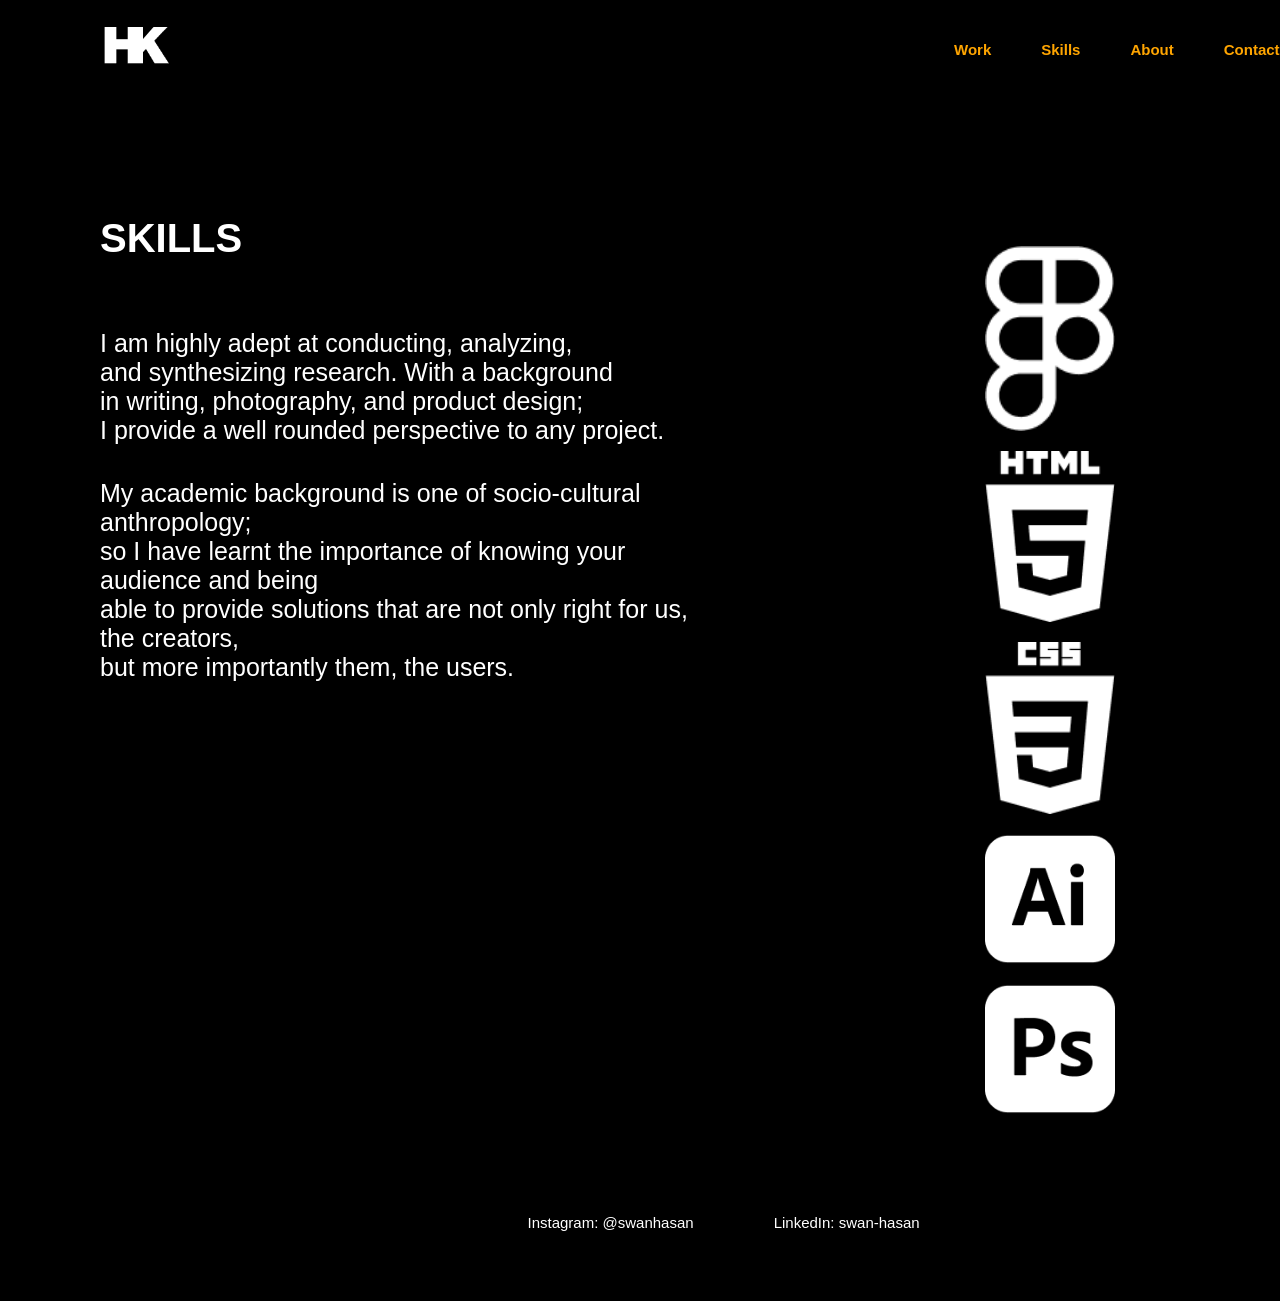
==== index.html @ c425a8ba "HW 19" ====
<!DOCTYPE html>
<html lang="en">
    
    <head>
        <meta charset="UTF-8" />
        <meta http-equiv="X-UA-Compatible" content="IE=edge" />
        <meta name="viewport" content="width=device-width, initial-scale=1.0" />
        <link rel="stylesheet" href="./CSS/index.css" />
        <title>Hasan Khan</title>
    </head>
    <body>
        <div class="container">
            <header class="nav">
               <a href="./index.html">
                 <img class="logo" src="./CSS/images/Vector.png" alt="HK logo" /> 
            </a>
                <ul>
                    <li> <a class= "hoverMenu" href="./myWork.html">Work</a> 
                    <!-- <ul class="dropdown">
                        <li> POOL </li>
                        <li> RATIO </li>
                        <li> CCFTA REDESIGN </li>
                        <li> J2DW REDESIGN </li>
                    </ul>  -->
                </li>
                    <li> <a href="#skillsScroll">Skills</a> </li>
                    <li> <a>About</a> </li>
                    <li> <a>Contact</a> </li>
                </ul>
            </header>
            <main>
                <div class="content">
                    <img id= "hero" src="./CSS/images/hero_space_image.png" alt="" />
                    <div class="text">
                        <h1>Hasan Khan</h1>
                        <br>

                        <p>
                            Hasan Khan is an experience cultivator.
                            <br />
                            With a passion for user centred design and a <br />
                            background in anthropology, Hasan focuses on <br />
                            delivering meaningful, contextual design to the
                            user.
                        </p>
                        <br />
                        <div class="links">
                            <a href="#">Contact Me</a>
                            <a href="#">My Work</a>
                        </div>
                    </div>
                </div>
            </main>
            <section class="flex-container" id="skillsScroll">
                <div class="skills">
                    <h1>SKILLS</h1>
                    <br />
                    <br />
                    <br />
                    <br />
    
                    <p>
                        I am highly adept at conducting, analyzing,<br />
                        and synthesizing research. With a background <br />
                        in writing, photography, and product design;<br />
                        I provide a well rounded perspective to any project.
                    </p>
                    <br />
                    <br />
                    <p>
                        My academic background is one of socio-cultural
                        anthropology; <br />
                        so I have learnt the importance of knowing your audience and
                        being <br />
                        able to provide solutions that are not only right for us,
                        the creators, <br />
                        but more importantly them, the users.
                    </p>
                </div>
                <div class="vectors">
                    <img
                        src="./CSS/images/figma vector.png"
                        alt="figma"
                        class="img-things"
                    />
    
                    <img
                        src="./CSS/images/html vector.png"
                        alt="html"
                        class="img-things"
                    />
    
                    <img
                        src="./CSS/images/css vector.png"
                        alt="css"
                        class="img-things"
                    />
    
                    <img
                        src="./CSS/images/illustrator vector.png"
                        alt="illustrator"
                        class="img-things"
                    />
    
                    <img
                        src="./CSS/images/photoshop vector.png"
                        alt="photoshop"
                        class="img-things"
                    />
                </div>
            </section>
            <div class="footer">
                <ul>
                    <li>Instagram: @swanhasan</li>
                    <li>LinkedIn: swan-hasan</li>
                </ul>
            </div>
        </div>
        <script src="jquery-3.6.1.min.js"></script>
        <script src="index.js"> </script>
    </body>
</html>
---- CSS/index.css ----
* {
    margin: 0;
    padding: 0;
    box-sizing: border-box;
    font-size: 15px;
    width: 100%;
    font-family: Arial, Helvetica, sans-serif;

}

html{
    scroll-behavior: smooth;
}

body {
    background-color: black;
    display: flex;
    flex-direction: column;
}

.nav {
    display: flex;
    justify-content: space-between;
    font-family: Helvetica, Arial, sans-serif;
    color: antiquewhite;
    padding: 12px;
    width: 100%;
    align-items: center;
    background-color: black;
}

.logo {
    margin-left: 5em;
    padding: 1em;
    width: 100px;
}

ul {
    display: flex;
    list-style-type: none;
    width: 25%;
    justify-content: space-between;
}

main {
    color: white;
    text-align: left;
    font-size: 50px;
    background-image: url("./images/hero_space_image.png");
    background-position: center center;
    background-repeat: no-repeat;
    background-size: cover;
    overflow-x: hidden;
}

.content {
    position: relative;
}

.text {
    position: absolute;
    top: 300px;
    left: 200px;
}

h1 {
    font-size: 40px;
}

.footer {
    display: flex;
    justify-content: space-around;
    padding: 30px;
    background-color: black;
    color: white;
    font-size: 400px;
}

.footer li {
    padding: 40px;
    display: flex;
    justify-content: space-around;
    white-space: nowrap;    
}

a {
    font-weight: bold;
    margin-left: 0px;
    margin-right: 50px;
    text-decoration: none;
    color: orange;
}


.flex-container{
    margin-left: 100px;
    margin-top: 100px;
    display: flex;
    
}

.skills{
    flex: 1;
    color: white; 
}

.skills p {
    font-size: 25px;
    font-weight: 400;
}

.vectors {
    display: flex;
    flex-direction: column;
    flex: 1;
    align-items: center;
    padding: 20px;
    justify-content: space-between;
}



.img-things {
    width: 150px;
    /* height: 150px; */
    padding: 10px;
}


/* img {
    width: 150px;
}
 */


.myWork {
    color: antiquewhite;
    height: 100vh;
    margin: 0 auto;
    margin-top: 100px;
}

.working{
    margin-left: 100px;
    padding-bottom: 25px;
 }

 .project-container {
    display: grid;
    grid-template-columns: 1fr 2fr;
    grid-template-areas: "left right";
    padding: 10px 100px 10px 100px;
}

.img-container {
    grid-area: "left";
}

.placeholder {
    width: 480px;
    
}

button{
    background-color: white;
      border: none;
      color: black;
      padding: 15px 32px;
      text-align: center;
      text-decoration: none;
      display: inline-block;
      font-size: 16px;
      border-radius: 15px;
    
        justify-content: center;
        display: flex;
        margin-right: 100px;
        margin-top: 100px;
        scale: .75;
        
    }
    
    @media only screen and (max-width: 600px) {
        .flex-container{
            flex-direction: column;
        }
        .skills{
            width: 100%;
    
        }
        .project-container{
            display: flex;
            flex-direction: column;
        }
      }
      
/* .dropdown{
    display: none;
    display: flex;
    flex-direction: column;
    position: absolute;
    z-index: 1;
} */
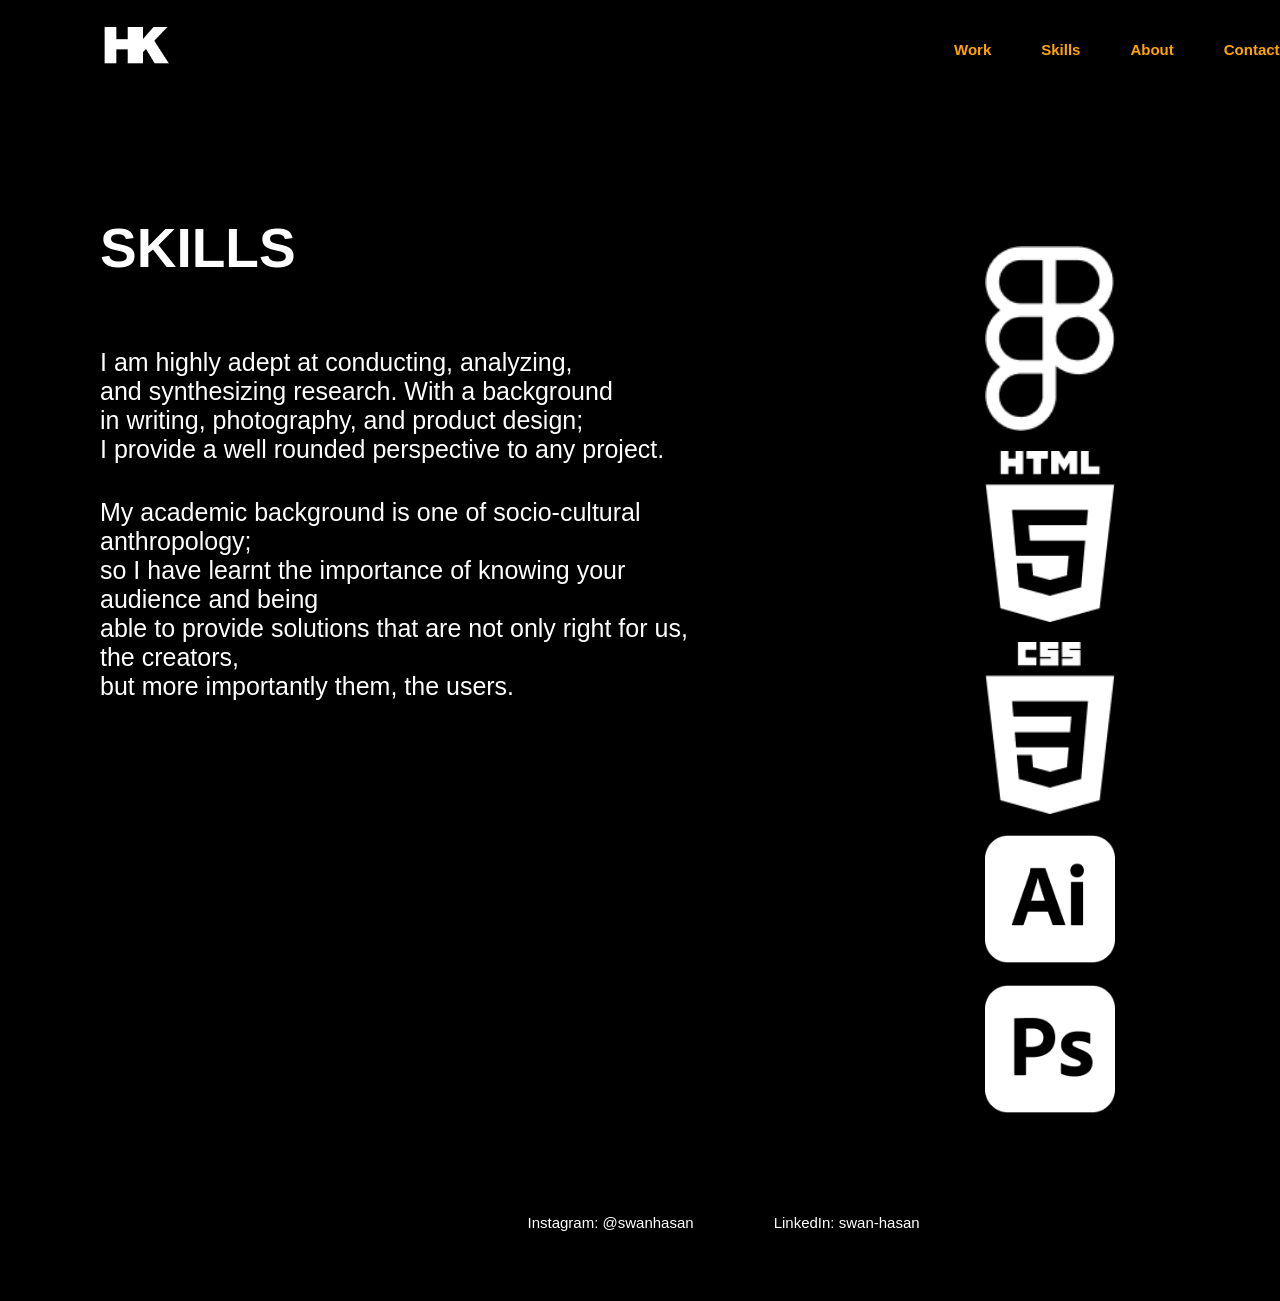
==== commit 716ebc3d: "font size change" ====
--- a/index.html
+++ b/index.html
@@ -45,8 +45,8 @@
                         </p>
                         <br />
                         <div class="links">
-                            <a href="#">Contact Me</a>
-                            <a href="#">My Work</a>
+                            <a class="CTA" href="#">Contact Me</a>
+                            <a class="CTA" href="#">My Work</a>
                         </div>
                     </div>
                 </div>
--- a/CSS/index.css
+++ b/CSS/index.css
@@ -64,7 +64,7 @@
 }
 
 h1 {
-    font-size: 40px;
+    font-size: 55px;
 }
 
 .footer {
@@ -91,7 +91,13 @@
     color: orange;
 }
 
-
+p{
+    font-size: 25px;
+}
+
+.CTA{
+    font-size: 25px;
+}
 .flex-container{
     margin-left: 100px;
     margin-top: 100px;
